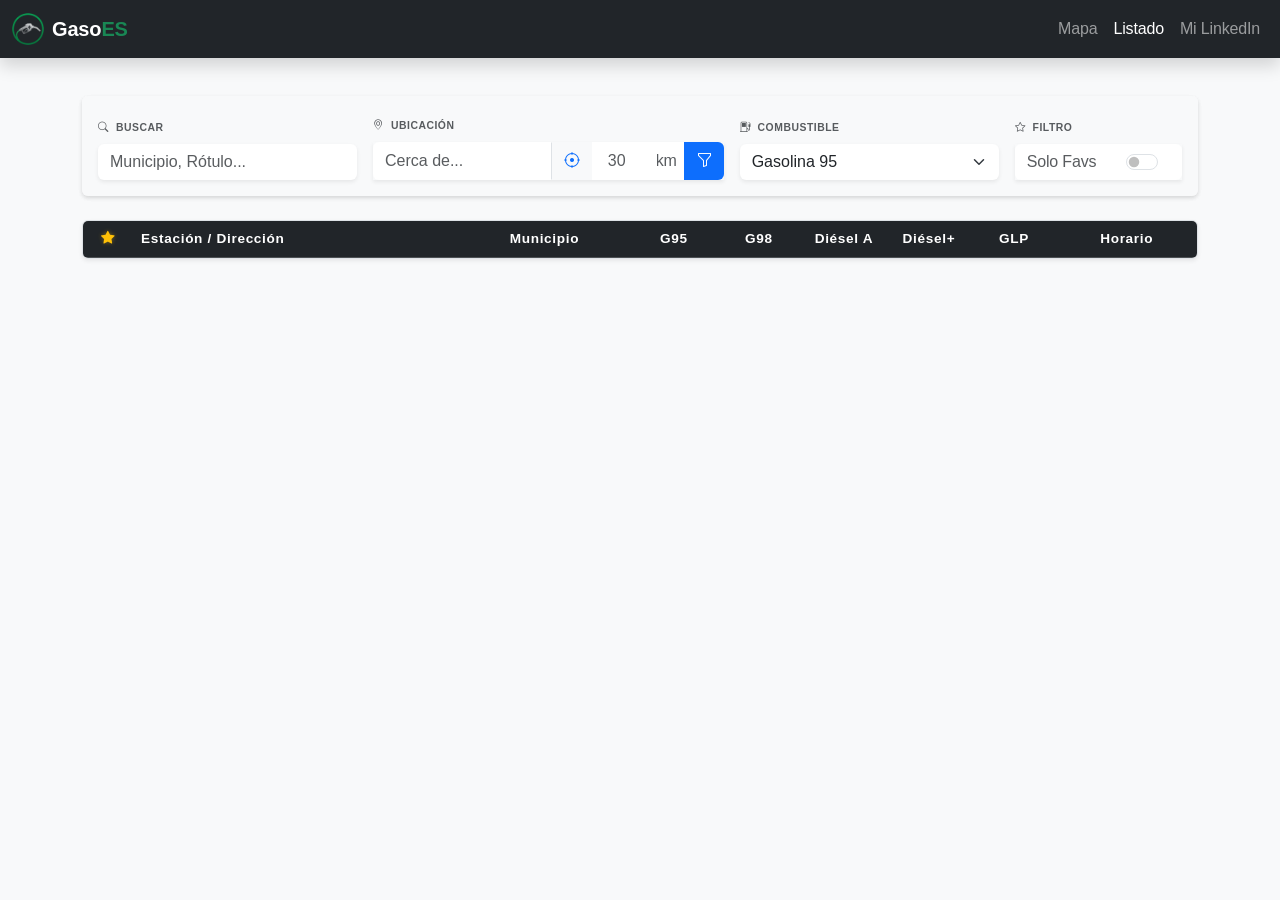
==== listado.html @ c8649dae "Add files via upload" ====
<!DOCTYPE html>
<html lang="es">

<head>
    <meta charset="UTF-8">
    <meta name="viewport" content="width=device-width, initial-scale=1.0">
    <title>Listado de Precios | GasoES</title>
    <link rel="shortcut icon" href="/img/favicon.png" type="image/png">

    <link href="https://cdn.jsdelivr.net/npm/bootstrap@5.3.0/dist/css/bootstrap.min.css" rel="stylesheet">
    <link rel="stylesheet" href="https://cdn.jsdelivr.net/npm/bootstrap-icons@1.11.1/font/bootstrap-icons.css">

    <link rel="stylesheet" href="/css/style.css">
    <link rel="stylesheet" href="/css/listado.css">
    <script src="js/ui-loader.js"></script>
</head>

<body class="bg-light">

    <div class="container"></div>

    <div class="container mt-5 pt-5">
        <div class="d-md-none mb-3">
    <button class="btn btn-primary w-100 shadow-sm d-flex justify-content-between align-items-center" 
            type="button" 
            data-bs-toggle="collapse" 
            data-bs-target="#filterCollapse">
        <span><i class="bi bi-sliders2 me-2"></i> Filtros y Búsqueda</span>
        <i class="bi bi-chevron-down"></i>
    </button>
</div>

<div class="collapse d-md-block" id="filterCollapse">
    <div class="card shadow-sm mb-4 border-0">
        <div class="card-body bg-light rounded shadow-sm">
            <div class="row g-3 align-items-end">
                <div class="col-md-3">
                    <label class="form-label small fw-bold text-muted text-uppercase" style="font-size: 0.65rem;">
                        <i class="bi bi-search me-1"></i> Buscar
                    </label>
                    <input type="text" id="searchInput" class="form-control border-0 shadow-sm" placeholder="Municipio, Rótulo...">
                </div>

                <div class="col-md-4">
                    <label class="form-label small fw-bold text-muted text-uppercase" style="font-size: 0.65rem;">
                        <i class="bi bi-geo-alt me-1"></i> Ubicación
                    </label>
                    <div class="input-group shadow-sm">
                        <input type="text" id="locationInput" class="form-control border-0" placeholder="Cerca de...">
                        <button class="btn btn-white border-start" type="button" id="btnGPS">
                            <i class="bi bi-crosshair text-primary"></i>
                        </button>
                        <input type="number" id="rangeInput" class="form-control border-0 text-center text-muted small px-1" value="30" style="max-width: 65px;">
                        <span class="input-group-text bg-white border-0 text-muted small ps-0 pe-2">km</span>
                        <button class="btn btn-primary border-0" type="button" id="btnLocation">
                            <i class="bi bi-funnel"></i>
                        </button>
                    </div>
                </div>

                <div class="col-md-3">
                    <label class="form-label small fw-bold text-muted text-uppercase" style="font-size: 0.65rem;">
                        <i class="bi bi-fuel-pump me-1"></i> Combustible
                    </label>
                    <select id="sortSelect" class="form-select border-0 shadow-sm">
                        <option value="todos">Mostrar Todos</option>
                        <option value="p95" selected>Gasolina 95</option>
                        <option value="p98">Gasolina 98</option>
                        <option value="pDiesel">Diésel A</option>
                        <option value="pDieselPre">Diésel+</option>
                    </select>
                </div>

                <div class="col-md-2">
                    <label class="form-label small fw-bold text-muted text-uppercase" style="font-size: 0.65rem;">
                        <i class="bi bi-star me-1"></i> Filtro
                    </label>
                    <div class="input-group shadow-sm">
                        <span class="input-group-text bg-white border-0 flex-grow-1 text-muted small justify-content-start">Solo Favs</span>
                        <div class="input-group-text bg-white border-0 px-3">
                            <div class="form-check form-switch m-0">
                                <input class="form-check-input" type="checkbox" id="favFilter" role="switch">
                            </div>
                        </div>
                    </div>
                </div>
            </div>
        </div>
    </div>
</div>

        <div class="table-responsive table-container shadow-sm bg-white rounded">
            <table class="table table-hover align-middle mb-0 text-center" style="font-size: 0.85rem;">
                <thead class="table-dark sticky-top">
                    <tr>
                        <th style="width: 50px;"><i class="bi bi-star-fill text-warning"></i></th>
                        <th class="text-start">Estación / Dirección</th>
                        <th>Municipio</th>
                        <th>G95</th>
                        <th>G98</th>
                        <th>Diésel A</th>
                        <th>Diésel+</th>
                        <th>GLP</th>
                        <th>Horario</th>
                    </tr>
                </thead>
                <tbody id="tableBody"></tbody>
            </table>
        </div>

        <div id="loader-listado" class="text-center my-5">
            <div class="spinner-border text-primary" role="status"></div>
            <p class="mt-2">Sincronizando estaciones...</p>
        </div>
    </div>

    <script src="js/dataManager.js"></script>
    <script src="https://cdn.jsdelivr.net/npm/bootstrap@5.3.0/dist/js/bootstrap.bundle.min.js"></script>
    <script src="/js/listado.js"></script>
</body>

</html>
---- css/style.css ----
body,
html {
    height: 100%;
    margin: 0;
    padding: 0;
    overflow: hidden;
}

body {
    font-family: 'Inter', sans-serif;
    letter-spacing: -0.01em;
}

.form-label, .card-title, thead th {
    font-family: 'Montserrat', sans-serif;
    letter-spacing: 0.05em;
}

.badge {
    font-weight: 700;
    font-family: 'Inter', sans-serif;
}

#map {
    height: 100vh;
    width: 100vw;
    z-index: 1; 
    box-sizing: border-box;
}

.leaflet-top {
    margin-top: 65px;
}

#loader {
    position: fixed;
    top: 0;
    left: 0;
    width: 100%;
    height: 100%;
    background: rgba(240, 242, 245, 0.95);
    display: flex;
    align-items: center;
    justify-content: center;
    z-index: 9999; /* Por encima de todo */
    transition: opacity 0.5s ease;
}

.info-leyenda {
    background: rgba(255, 255, 255, 0.9);
    padding: 12px;
    border-radius: 10px;
    border: 1px solid #999;
    min-width: 180px;
    font-size: 12px;
    line-height: 1.5;
}

.leaflet-control-geocoder {
    border-radius: 5px;
    box-shadow: 0 1px 5px rgba(0, 0, 0, 0.4);
}

.btn-ubicacion {
    position: absolute;
    bottom: 20px;
    right: 20px;
    z-index: 1000;
    background: white;
    border: 2px solid #007bff;
    border-radius: 50%;
    width: 50px;
    height: 50px;
    color: #007bff;
    display: flex;
    align-items: center;
    justify-content: center;
    cursor: pointer;
    box-shadow: 0 2px 10px rgba(0, 0, 0, 0.2);
}

.btn-ubicacion:hover {
    background: #f0f7ff;
}

.user-location-icon {
    background: #007bff;
    border: 3px solid white;
    border-radius: 50%;
    box-shadow: 0 0 10px rgba(0, 123, 255, 0.5);
}

.btn-info-flotante {
    position: fixed;
    bottom: 20px;
    left: 20px;
    width: 50px;
    height: 50px;
    background-color: #0d6efd;
    color: white;
    border-radius: 50%;
    display: flex;
    align-items: center;
    justify-content: center;
    box-shadow: 0 4px 12px rgba(0,0,0,0.15);
    cursor: pointer;
    /* Ajustamos el z-index para que el backdrop de Bootstrap lo cubra */
    z-index: 1040; 
    transition: all 0.3s ease;
    opacity: 1;
    visibility: visible;
}

/* Clase para ocultar el botón cuando el panel está abierto */
.btn-info-flotante.hidden {
    opacity: 0;
    visibility: hidden;
    transform: scale(0.8);
}

.btn-info-flotante:hover {
    transform: scale(1.1);
    background-color: #0b5ed7;
    box-shadow: 0 6px 16px rgba(0,0,0,0.25);
}

/* Ajuste para que el panel lateral salga desde la izquierda si el botón está a la izquierda */
.offcanvas-start {
    width: 300px;
}
---- css/listado.css ----
.table-container {
    max-height: 100vh;
    overflow-y: auto;
    border: 1px solid #dee2e6;
}

.sticky-top {
    top: -1px;
    z-index: 10;
}

#tableBody tr:hover {
    background-color: #f8f9fa;
    cursor: default;
}

.price-badge {
    font-weight: bold;
    padding: 4px 8px;
    border-radius: 4px;
    display: inline-block;
    min-width: 60px;
    text-align: center;
}

.badge {
    font-family: monospace;
    font-size: 0.85rem;
}

td .badge {
    display: block;
}

.form-check-input:checked {
    background-color: #ffc107;
    border-color: #ffc107;
}

.fav-icon {
    font-size: 1.2rem;
    cursor: pointer;
    transition: transform 0.1s ease-in-out;
}

.fav-icon:hover {
    transform: scale(1.2);
}

td span.badge {
    display: inline-block;
    padding: 5px;
    font-family: 'Courier New', Courier, monospace;
}

th:nth-child(4), th:nth-child(5), th:nth-child(6), th:nth-child(7), th:nth-child(8) {
    width: 85px;
}

.bi-star-fill.text-warning {
    filter: drop-shadow(0 0 2px rgba(255, 193, 7, 0.4));
}
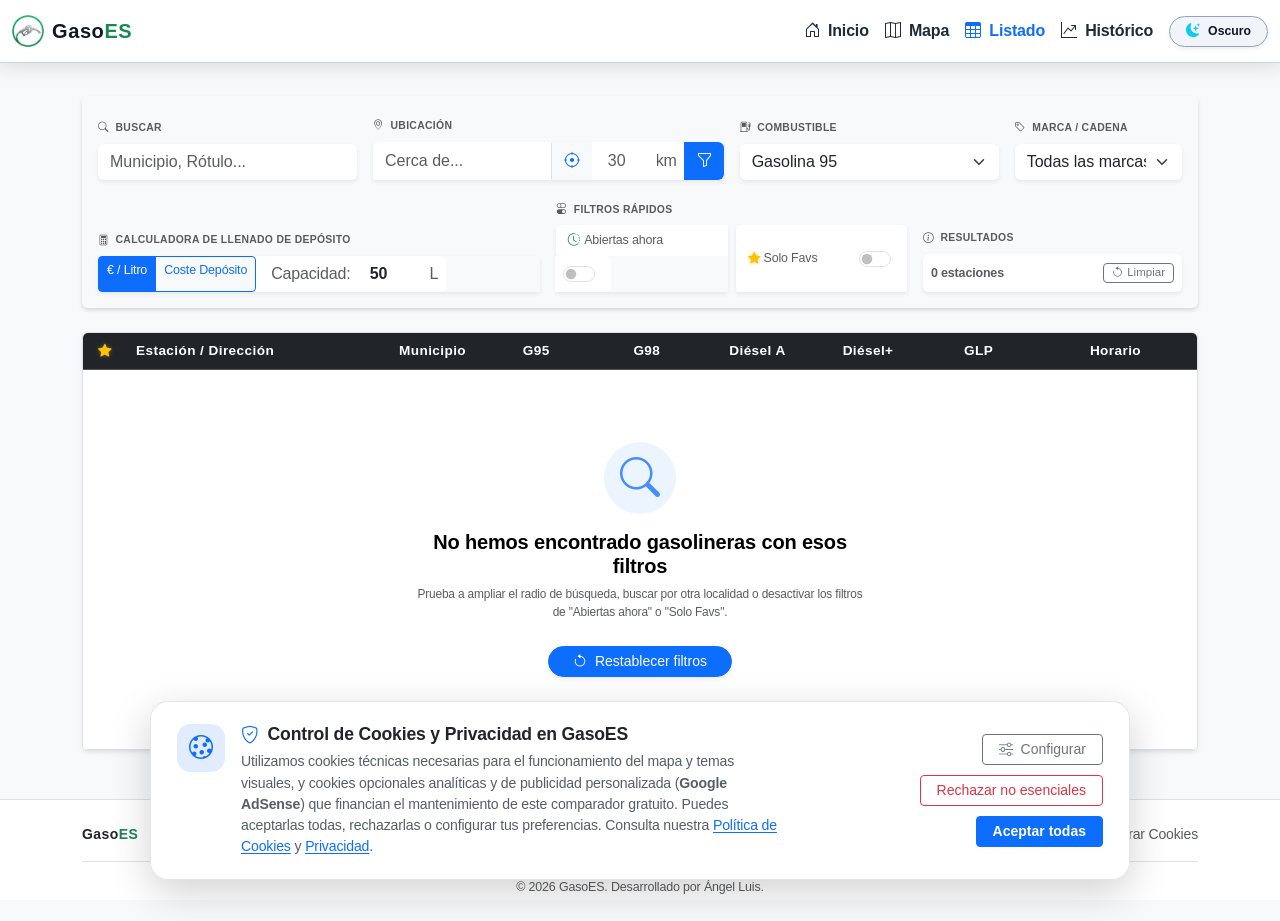
==== commit bd29ccca: "Actualizacion completa de GasoES: rediseño visual, PWA, mapa interactivo, historico y legal" ====
--- a/listado.html
+++ b/listado.html
@@ -5,14 +5,22 @@
     <meta charset="UTF-8">
     <meta name="viewport" content="width=device-width, initial-scale=1.0">
     <title>Listado de Precios | GasoES</title>
-    <link rel="shortcut icon" href="/img/favicon.png" type="image/png">
+    <link rel="shortcut icon" href="img/favicon.png" type="image/png">
+    <link rel="manifest" href="manifest.json">
+    <meta name="theme-color" content="#0d6efd">
+    <meta name="mobile-web-app-capable" content="yes">
+    <meta name="apple-mobile-web-app-capable" content="yes">
+    <meta name="apple-mobile-web-app-status-bar-style" content="black-translucent">
+    <meta name="apple-mobile-web-app-title" content="GasoES">
+    <link rel="apple-touch-icon" href="img/favicon.png">
 
     <link href="https://cdn.jsdelivr.net/npm/bootstrap@5.3.0/dist/css/bootstrap.min.css" rel="stylesheet">
     <link rel="stylesheet" href="https://cdn.jsdelivr.net/npm/bootstrap-icons@1.11.1/font/bootstrap-icons.css">
 
-    <link rel="stylesheet" href="/css/style.css">
-    <link rel="stylesheet" href="/css/listado.css">
-    <script src="js/ui-loader.js"></script>
+    <link rel="stylesheet" href="css/style.css?v=8">
+    <link rel="stylesheet" href="css/listado.css?v=8">
+    <link rel="stylesheet" href="css/cookieConsent.css?v=8">
+    <script src="js/ui-loader.js?v=8"></script>
 </head>
 
 <body class="bg-light">
@@ -21,87 +29,167 @@
 
     <div class="container mt-5 pt-5">
         <div class="d-md-none mb-3">
-    <button class="btn btn-primary w-100 shadow-sm d-flex justify-content-between align-items-center" 
-            type="button" 
-            data-bs-toggle="collapse" 
-            data-bs-target="#filterCollapse">
-        <span><i class="bi bi-sliders2 me-2"></i> Filtros y Búsqueda</span>
-        <i class="bi bi-chevron-down"></i>
-    </button>
-</div>
-
-<div class="collapse d-md-block" id="filterCollapse">
-    <div class="card shadow-sm mb-4 border-0">
-        <div class="card-body bg-light rounded shadow-sm">
-            <div class="row g-3 align-items-end">
-                <div class="col-md-3">
-                    <label class="form-label small fw-bold text-muted text-uppercase" style="font-size: 0.65rem;">
-                        <i class="bi bi-search me-1"></i> Buscar
-                    </label>
-                    <input type="text" id="searchInput" class="form-control border-0 shadow-sm" placeholder="Municipio, Rótulo...">
-                </div>
-
-                <div class="col-md-4">
-                    <label class="form-label small fw-bold text-muted text-uppercase" style="font-size: 0.65rem;">
-                        <i class="bi bi-geo-alt me-1"></i> Ubicación
-                    </label>
-                    <div class="input-group shadow-sm">
-                        <input type="text" id="locationInput" class="form-control border-0" placeholder="Cerca de...">
-                        <button class="btn btn-white border-start" type="button" id="btnGPS">
-                            <i class="bi bi-crosshair text-primary"></i>
-                        </button>
-                        <input type="number" id="rangeInput" class="form-control border-0 text-center text-muted small px-1" value="30" style="max-width: 65px;">
-                        <span class="input-group-text bg-white border-0 text-muted small ps-0 pe-2">km</span>
-                        <button class="btn btn-primary border-0" type="button" id="btnLocation">
-                            <i class="bi bi-funnel"></i>
-                        </button>
+            <button class="btn btn-primary w-100 shadow-sm d-flex justify-content-between align-items-center" 
+                    type="button" 
+                    data-bs-toggle="collapse" 
+                    data-bs-target="#filterCollapse">
+                <span><i class="bi bi-sliders2 me-2"></i> Filtros y Calculadora</span>
+                <i class="bi bi-chevron-down"></i>
+            </button>
+        </div>
+
+        <div class="collapse d-md-block" id="filterCollapse">
+            <div class="card shadow-sm mb-4 border-0">
+                <div class="card-body bg-light rounded shadow-sm p-3">
+                    <!-- Fila 1: Búsqueda, Ubicación, Combustible y Marcas -->
+                    <div class="row g-3 align-items-end mb-3">
+                        <div class="col-lg-3 col-md-6">
+                            <label class="form-label small fw-bold text-muted text-uppercase" style="font-size: 0.65rem;">
+                                <i class="bi bi-search me-1"></i> Buscar
+                            </label>
+                            <input type="text" id="searchInput" class="form-control border-0 shadow-sm" placeholder="Municipio, Rótulo...">
+                        </div>
+
+                        <div class="col-lg-4 col-md-6">
+                            <label class="form-label small fw-bold text-muted text-uppercase" style="font-size: 0.65rem;">
+                                <i class="bi bi-geo-alt me-1"></i> Ubicación
+                            </label>
+                            <div class="input-group shadow-sm">
+                                <input type="text" id="locationInput" class="form-control border-0" placeholder="Cerca de...">
+                                <button class="btn btn-white border-start" type="button" id="btnGPS" title="Usar mi GPS actual">
+                                    <i class="bi bi-crosshair text-primary"></i>
+                                </button>
+                                <input type="number" id="rangeInput" class="form-control border-0 text-center text-muted small px-1" value="30" style="max-width: 65px;" title="Radio de búsqueda en km">
+                                <span class="input-group-text bg-white border-0 text-muted small ps-0 pe-2">km</span>
+                                <button class="btn btn-primary border-0" type="button" id="btnLocation" title="Buscar por dirección">
+                                    <i class="bi bi-funnel"></i>
+                                </button>
+                            </div>
+                        </div>
+
+                        <div class="col-lg-3 col-md-6">
+                            <label class="form-label small fw-bold text-muted text-uppercase" style="font-size: 0.65rem;">
+                                <i class="bi bi-fuel-pump me-1"></i> Combustible
+                            </label>
+                            <select id="sortSelect" class="form-select border-0 shadow-sm">
+                                <option value="todos">Mostrar Todos</option>
+                                <option value="p95" selected>Gasolina 95</option>
+                                <option value="p98">Gasolina 98</option>
+                                <option value="pDiesel">Diésel A</option>
+                                <option value="pDieselPre">Diésel+</option>
+                                <option value="pGLP">GLP</option>
+                            </select>
+                        </div>
+
+                        <div class="col-lg-2 col-md-6">
+                            <label class="form-label small fw-bold text-muted text-uppercase" style="font-size: 0.65rem;">
+                                <i class="bi bi-tag me-1"></i> Marca / Cadena
+                            </label>
+                            <select id="brandSelect" class="form-select border-0 shadow-sm">
+                                <option value="todas">Todas las marcas</option>
+                                <optgroup label="Categorías">
+                                    <option value="tradicionales">Principales / Tradicionales</option>
+                                    <option value="lowcost">Low Cost</option>
+                                </optgroup>
+                                <optgroup label="Marcas individuales">
+                                    <option value="REPSOL">Repsol</option>
+                                    <option value="CEPSA">Cepsa / Moeve</option>
+                                    <option value="BP">BP</option>
+                                    <option value="SHELL">Shell</option>
+                                    <option value="GALP">Galp</option>
+                                    <option value="PLENOIL">Plenoil</option>
+                                    <option value="BALLENOIL">Ballenoil</option>
+                                    <option value="PETROPRIX">Petroprix</option>
+                                    <option value="CARREFOUR">Carrefour</option>
+                                    <option value="ALCAMPO">Alcampo</option>
+                                    <option value="BONAREA">BonÀrea</option>
+                                </optgroup>
+                            </select>
+                        </div>
                     </div>
-                </div>
-
-                <div class="col-md-3">
-                    <label class="form-label small fw-bold text-muted text-uppercase" style="font-size: 0.65rem;">
-                        <i class="bi bi-fuel-pump me-1"></i> Combustible
-                    </label>
-                    <select id="sortSelect" class="form-select border-0 shadow-sm">
-                        <option value="todos">Mostrar Todos</option>
-                        <option value="p95" selected>Gasolina 95</option>
-                        <option value="p98">Gasolina 98</option>
-                        <option value="pDiesel">Diésel A</option>
-                        <option value="pDieselPre">Diésel+</option>
-                    </select>
-                </div>
-
-                <div class="col-md-2">
-                    <label class="form-label small fw-bold text-muted text-uppercase" style="font-size: 0.65rem;">
-                        <i class="bi bi-star me-1"></i> Filtro
-                    </label>
-                    <div class="input-group shadow-sm">
-                        <span class="input-group-text bg-white border-0 flex-grow-1 text-muted small justify-content-start">Solo Favs</span>
-                        <div class="input-group-text bg-white border-0 px-3">
-                            <div class="form-check form-switch m-0">
-                                <input class="form-check-input" type="checkbox" id="favFilter" role="switch">
+
+                    <!-- Fila 2: Calculadora de depósito, Abiertas Ahora, Favoritos y Contador -->
+                    <div class="row g-3 align-items-end">
+                        <div class="col-lg-5 col-md-6">
+                            <label class="form-label small fw-bold text-muted text-uppercase" style="font-size: 0.65rem;">
+                                <i class="bi bi-calculator me-1"></i> Calculadora de Llenado de Depósito
+                            </label>
+                            <div class="input-group shadow-sm">
+                                <div class="btn-group" role="group">
+                                    <input type="radio" class="btn-check" name="displayMode" id="modeLiter" value="liter" checked>
+                                    <label class="btn btn-outline-primary btn-sm px-2" for="modeLiter" style="font-size: 0.78rem;">€ / Litro</label>
+
+                                    <input type="radio" class="btn-check" name="displayMode" id="modeTank" value="tank">
+                                    <label class="btn btn-outline-primary btn-sm px-2" for="modeTank" style="font-size: 0.78rem;">Coste Depósito</label>
+                                </div>
+                                <span class="input-group-text bg-white border-0 text-muted small ps-3 pe-1">Capacidad:</span>
+                                <input type="number" id="tankCapacity" class="form-control border-0 text-center fw-bold" value="50" min="10" max="150" step="5" style="max-width: 65px;" title="Litros del depósito">
+                                <span class="input-group-text bg-white border-0 text-muted small pe-2">L</span>
+                            </div>
+                        </div>
+
+                        <div class="col-lg-4 col-md-6">
+                            <label class="form-label small fw-bold text-muted text-uppercase" style="font-size: 0.65rem;">
+                                <i class="bi bi-toggles me-1"></i> Filtros Rápidos
+                            </label>
+                            <div class="d-flex gap-2">
+                                <!-- Switch Abiertas Ahora -->
+                                <div class="input-group shadow-sm flex-grow-1">
+                                    <span class="input-group-text bg-white border-0 flex-grow-1 text-muted small justify-content-start text-nowrap" style="font-size: 0.78rem;">
+                                        <i class="bi bi-clock-history me-1 text-success"></i> Abiertas ahora
+                                    </span>
+                                    <div class="input-group-text bg-white border-0 px-2">
+                                        <div class="form-check form-switch m-0">
+                                            <input class="form-check-input" type="checkbox" id="openNowFilter" role="switch">
+                                        </div>
+                                    </div>
+                                </div>
+
+                                <!-- Switch Favoritos -->
+                                <div class="input-group shadow-sm flex-grow-1">
+                                    <span class="input-group-text bg-white border-0 flex-grow-1 text-muted small justify-content-start text-nowrap" style="font-size: 0.78rem;">
+                                        <i class="bi bi-star-fill me-1 text-warning"></i> Solo Favs
+                                    </span>
+                                    <div class="input-group-text bg-white border-0 px-2">
+                                        <div class="form-check form-switch m-0">
+                                            <input class="form-check-input" type="checkbox" id="favFilter" role="switch">
+                                        </div>
+                                    </div>
+                                </div>
+                            </div>
+                        </div>
+
+                        <div class="col-lg-3 col-md-12">
+                            <label class="form-label small fw-bold text-muted text-uppercase" style="font-size: 0.65rem;">
+                                <i class="bi bi-info-circle me-1"></i> Resultados
+                            </label>
+                            <div class="d-flex align-items-center justify-content-between p-2 bg-white rounded shadow-sm" style="height: 38px;">
+                                <span class="small text-muted fw-bold" id="totalResultados" style="font-size: 0.78rem;">
+                                    <span class="spinner-border spinner-border-sm text-primary me-1"></span> Buscando...
+                                </span>
+                                <button class="btn btn-sm btn-outline-secondary py-0 px-2 text-nowrap" type="button" id="btnResetFilters" title="Restablecer todos los filtros" style="font-size: 0.72rem;">
+                                    <i class="bi bi-arrow-counterclockwise"></i> Limpiar
+                                </button>
                             </div>
                         </div>
                     </div>
                 </div>
             </div>
         </div>
-    </div>
-</div>
 
         <div class="table-responsive table-container shadow-sm bg-white rounded">
             <table class="table table-hover align-middle mb-0 text-center" style="font-size: 0.85rem;">
                 <thead class="table-dark sticky-top">
                     <tr>
-                        <th style="width: 50px;"><i class="bi bi-star-fill text-warning"></i></th>
-                        <th class="text-start">Estación / Dirección</th>
+                        <th style="width: 45px;"><i class="bi bi-star-fill text-warning"></i></th>
+                        <th class="text-start" style="min-width: 220px;">Estación / Dirección</th>
                         <th>Municipio</th>
-                        <th>G95</th>
-                        <th>G98</th>
-                        <th>Diésel A</th>
-                        <th>Diésel+</th>
-                        <th>GLP</th>
-                        <th>Horario</th>
+                        <th id="thG95">G95</th>
+                        <th id="thG98">G98</th>
+                        <th id="thDiesel">Diésel A</th>
+                        <th id="thDieselPre">Diésel+</th>
+                        <th id="thGLP">GLP</th>
+                        <th style="min-width: 140px;">Horario</th>
                     </tr>
                 </thead>
                 <tbody id="tableBody"></tbody>
@@ -110,13 +198,38 @@
 
         <div id="loader-listado" class="text-center my-5">
             <div class="spinner-border text-primary" role="status"></div>
-            <p class="mt-2">Sincronizando estaciones...</p>
+            <p class="mt-2 text-muted">Sincronizando estaciones...</p>
         </div>
     </div>
 
-    <script src="js/dataManager.js"></script>
+    <!-- Pie de Página Legal y Accesos -->
+    <footer class="bg-body border-top py-4 mt-5 text-muted small">
+        <div class="container">
+            <div class="row g-3 align-items-center">
+                <div class="col-md-6 text-center text-md-start">
+                    <span class="fw-bold brand-text text-body">Gaso<span class="text-success">ES</span></span>
+                    <span class="mx-2">·</span>
+                    <span>Comparador de gasolineras con datos públicos MITECO</span>
+                </div>
+                <div class="col-md-6">
+                    <div class="d-flex flex-wrap justify-content-center justify-content-md-end gap-3">
+                        <a href="aviso-legal.html" class="text-decoration-none text-muted">Aviso Legal</a>
+                        <a href="politica-privacidad.html" class="text-decoration-none text-muted">Privacidad</a>
+                        <a href="politica-cookies.html" class="text-decoration-none text-muted">Cookies</a>
+                        <a href="#" onclick="if(window.abrirConfiguracionCookies){window.abrirConfiguracionCookies();} return false;" class="text-decoration-none text-muted">Configurar Cookies</a>
+                    </div>
+                </div>
+            </div>
+            <div class="text-center mt-3 pt-3 border-top text-muted" style="font-size: 0.78rem;">
+                &copy; 2026 GasoES. Desarrollado por Ángel Luis.
+            </div>
+        </div>
+    </footer>
+
     <script src="https://cdn.jsdelivr.net/npm/bootstrap@5.3.0/dist/js/bootstrap.bundle.min.js"></script>
-    <script src="/js/listado.js"></script>
+    <script src="js/cookieConsent.js?v=9"></script>
+    <script type="module" src="js/dataManager.js"></script>
+    <script type="module" src="js/listado.js?v=5"></script>
 </body>
 
-</html>+</html>
--- a/css/style.css
+++ b/css/style.css
@@ -1,19 +1,25 @@
+/* ==========================================================================
+   style.css - Estilos globales, Modo Oscuro, Popups modernos y Bottom Sheet
+   ========================================================================== */
+
+/* --- 1. Base y Transiciones Globales --- */
 body,
 html {
     height: 100%;
     margin: 0;
     padding: 0;
     overflow: hidden;
+    transition: background-color 0.25s ease, color 0.25s ease;
 }
 
 body {
-    font-family: 'Inter', sans-serif;
+    font-family: 'Inter', -apple-system, BlinkMacSystemFont, "Segoe UI", Roboto, sans-serif;
     letter-spacing: -0.01em;
 }
 
-.form-label, .card-title, thead th {
-    font-family: 'Montserrat', sans-serif;
-    letter-spacing: 0.05em;
+.form-label, .card-title, thead th, .brand-text {
+    font-family: 'Montserrat', 'Inter', sans-serif;
+    letter-spacing: 0.03em;
 }
 
 .badge {
@@ -21,6 +27,106 @@
     font-family: 'Inter', sans-serif;
 }
 
+/* Transiciones de tema en tarjetas y controles */
+.card, .form-control, .form-select, .offcanvas, .table-container, .mobile-bottom-sheet {
+    transition: background-color 0.25s ease, border-color 0.25s ease, color 0.25s ease, box-shadow 0.25s ease;
+}
+
+/* ==========================================================================
+   Estilos de Navbar Global (Modo Claro & Modo Oscuro de Alto Contraste)
+   ========================================================================== */
+.navbar.fixed-top,
+#mainNavbar {
+    top: 0;
+    left: 0;
+    right: 0;
+    z-index: 1030 !important;
+    transition: background-color 0.25s ease, border-color 0.25s ease, color 0.25s ease;
+    padding-top: 10px;
+    padding-bottom: 10px;
+}
+
+[data-bs-theme="light"] .navbar.fixed-top,
+[data-bs-theme="light"] #mainNavbar {
+    background-color: #ffffff !important;
+    border-bottom: 1px solid #cbd5e1 !important;
+    box-shadow: 0 4px 18px rgba(0, 0, 0, 0.12) !important;
+}
+
+[data-bs-theme="light"] #mainNavbar .brand-text {
+    color: #0f172a !important;
+}
+
+[data-bs-theme="light"] #mainNavbar .nav-link {
+    color: #1e293b !important;
+    font-weight: 600 !important;
+}
+
+[data-bs-theme="light"] #mainNavbar .nav-link:hover {
+    color: #0d6efd !important;
+}
+
+[data-bs-theme="light"] #mainNavbar .nav-link.active {
+    color: #0d6efd !important;
+    font-weight: 700 !important;
+}
+
+[data-bs-theme="light"] #btnThemeToggle {
+    border: 1px solid #94a3b8 !important;
+    color: #0f172a !important;
+    background-color: #f1f5f9 !important;
+}
+
+[data-bs-theme="light"] #btnThemeToggle:hover {
+    background-color: #e2e8f0 !important;
+    color: #0f172a !important;
+}
+
+[data-bs-theme="dark"] .navbar.fixed-top,
+[data-bs-theme="dark"] #mainNavbar {
+    background-color: #0f1115 !important;
+    border-bottom: 1px solid rgba(255, 255, 255, 0.08) !important;
+    box-shadow: 0 4px 20px rgba(0, 0, 0, 0.5) !important;
+}
+
+[data-bs-theme="dark"] #mainNavbar .brand-text {
+    color: #ffffff !important;
+}
+
+[data-bs-theme="dark"] #mainNavbar .nav-link {
+    color: #cbd5e1 !important;
+    font-weight: 500 !important;
+}
+
+[data-bs-theme="dark"] #mainNavbar .nav-link:hover {
+    color: #38bdf8 !important;
+}
+
+[data-bs-theme="dark"] #mainNavbar .nav-link.active {
+    color: #38bdf8 !important;
+    font-weight: 700 !important;
+}
+
+[data-bs-theme="dark"] #btnThemeToggle {
+    border: 1px solid rgba(255, 255, 255, 0.2) !important;
+    color: #f8fafc !important;
+    background-color: rgba(255, 255, 255, 0.06) !important;
+}
+
+[data-bs-theme="dark"] #btnThemeToggle:hover {
+    background-color: rgba(255, 255, 255, 0.12) !important;
+    color: #ffffff !important;
+}
+
+/* El botón flotante de cookies se sitúa por encima del botón de estadísticas sólo en la vista de mapa */
+body:has(#map) .gaso-cookie-floating-btn,
+body:has(.btn-info-flotante) .gaso-cookie-floating-btn {
+    bottom: 82px !important;
+    left: 20px !important;
+    z-index: 1045 !important;
+}
+
+/* --- 2. Mapa Principal y Capas Leaflet --- */
 #map {
     height: 100vh;
     width: 100vw;
@@ -28,10 +134,42 @@
     box-sizing: border-box;
 }
 
+[data-bs-theme="dark"] #map,
+[data-bs-theme="dark"] .leaflet-container {
+    background-color: #1a1d21 !important;
+}
+
+/* Modo oscuro elegante para las teselas de OpenStreetMap sin API Key ni marcas de agua */
+[data-bs-theme="dark"] .leaflet-tile-pane {
+    filter: brightness(0.6) invert(1) contrast(3) hue-rotate(200deg) saturate(0.3) brightness(0.7);
+}
+
+/* Controles de zoom y atribuciones en modo oscuro */
+[data-bs-theme="dark"] .leaflet-control-zoom a {
+    background-color: #212529 !important;
+    color: #f8f9fa !important;
+    border-color: #373b3e !important;
+}
+
+[data-bs-theme="dark"] .leaflet-control-zoom a:hover {
+    background-color: #2b3035 !important;
+    color: #0d6efd !important;
+}
+
+[data-bs-theme="dark"] .leaflet-control-attribution {
+    background-color: rgba(33, 37, 41, 0.85) !important;
+    color: #adb5bd !important;
+}
+
+[data-bs-theme="dark"] .leaflet-control-attribution a {
+    color: #6ea8fe !important;
+}
+
 .leaflet-top {
     margin-top: 65px;
 }
 
+/* Loader de Carga */
 #loader {
     position: fixed;
     top: 0;
@@ -42,76 +180,92 @@
     display: flex;
     align-items: center;
     justify-content: center;
-    z-index: 9999; /* Por encima de todo */
-    transition: opacity 0.5s ease;
-}
-
-.info-leyenda {
-    background: rgba(255, 255, 255, 0.9);
-    padding: 12px;
-    border-radius: 10px;
-    border: 1px solid #999;
-    min-width: 180px;
-    font-size: 12px;
-    line-height: 1.5;
-}
-
+    z-index: 9999;
+    transition: opacity 0.4s ease;
+}
+
+[data-bs-theme="dark"] #loader {
+    background: rgba(15, 17, 21, 0.96);
+}
+
+/* --- 3. Controles Flotantes del Mapa --- */
 .leaflet-control-geocoder {
-    border-radius: 5px;
-    box-shadow: 0 1px 5px rgba(0, 0, 0, 0.4);
+    border-radius: 8px;
+    box-shadow: 0 4px 14px rgba(0, 0, 0, 0.15);
+    border: none;
+}
+
+[data-bs-theme="dark"] .leaflet-control-geocoder {
+    background: #212529;
+    color: #f8f9fa;
+}
+
+[data-bs-theme="dark"] .leaflet-control-geocoder input {
+    background: #2b3035;
+    color: #f8f9fa;
 }
 
 .btn-ubicacion {
     position: absolute;
-    bottom: 20px;
+    bottom: 24px;
     right: 20px;
     z-index: 1000;
-    background: white;
-    border: 2px solid #007bff;
+    background: #ffffff;
+    border: 2px solid #0d6efd;
     border-radius: 50%;
-    width: 50px;
-    height: 50px;
-    color: #007bff;
+    width: 48px;
+    height: 48px;
+    color: #0d6efd;
     display: flex;
     align-items: center;
     justify-content: center;
     cursor: pointer;
-    box-shadow: 0 2px 10px rgba(0, 0, 0, 0.2);
+    box-shadow: 0 4px 14px rgba(0, 0, 0, 0.15);
+    transition: transform 0.2s ease, background-color 0.2s ease;
 }
 
 .btn-ubicacion:hover {
     background: #f0f7ff;
+    transform: scale(1.08);
+}
+
+[data-bs-theme="dark"] .btn-ubicacion {
+    background: #212529;
+    border-color: #3d8bfd;
+    color: #6ea8fe;
+}
+
+[data-bs-theme="dark"] .btn-ubicacion:hover {
+    background: #2b3035;
 }
 
 .user-location-icon {
-    background: #007bff;
+    background: #0d6efd;
     border: 3px solid white;
     border-radius: 50%;
-    box-shadow: 0 0 10px rgba(0, 123, 255, 0.5);
+    box-shadow: 0 0 12px rgba(13, 110, 253, 0.6);
 }
 
 .btn-info-flotante {
     position: fixed;
-    bottom: 20px;
+    bottom: 24px;
     left: 20px;
-    width: 50px;
-    height: 50px;
+    width: 48px;
+    height: 48px;
     background-color: #0d6efd;
-    color: white;
+    color: #ffffff;
     border-radius: 50%;
     display: flex;
     align-items: center;
     justify-content: center;
-    box-shadow: 0 4px 12px rgba(0,0,0,0.15);
+    box-shadow: 0 4px 14px rgba(13, 110, 253, 0.35);
     cursor: pointer;
-    /* Ajustamos el z-index para que el backdrop de Bootstrap lo cubra */
-    z-index: 1040; 
-    transition: all 0.3s ease;
+    z-index: 1000; 
+    transition: all 0.25s ease;
     opacity: 1;
     visibility: visible;
 }
 
-/* Clase para ocultar el botón cuando el panel está abierto */
 .btn-info-flotante.hidden {
     opacity: 0;
     visibility: hidden;
@@ -119,12 +273,878 @@
 }
 
 .btn-info-flotante:hover {
-    transform: scale(1.1);
+    transform: scale(1.08);
     background-color: #0b5ed7;
-    box-shadow: 0 6px 16px rgba(0,0,0,0.25);
-}
-
-/* Ajuste para que el panel lateral salga desde la izquierda si el botón está a la izquierda */
+    box-shadow: 0 6px 18px rgba(13, 110, 253, 0.45);
+}
+
+/* Selector flotante de combustible en el mapa */
+.map-fuel-control {
+    position: absolute;
+    top: 75px;
+    left: 20px;
+    z-index: 1000;
+    background: #ffffff;
+    border-radius: 12px;
+    padding: 6px 14px;
+    border: 1px solid rgba(0, 0, 0, 0.08);
+    box-shadow: 0 4px 16px rgba(0, 0, 0, 0.1);
+    transition: all 0.2s ease;
+}
+
+.map-fuel-control:hover {
+    box-shadow: 0 6px 20px rgba(0, 0, 0, 0.15);
+}
+
+[data-bs-theme="dark"] .map-fuel-control {
+    background: #212529;
+    border-color: rgba(255, 255, 255, 0.12);
+    box-shadow: 0 4px 16px rgba(0, 0, 0, 0.4);
+}
+
+[data-bs-theme="dark"] .map-fuel-control select {
+    background-color: #2b3035 !important;
+    color: #f8f9fa !important;
+}
+
 .offcanvas-start {
-    width: 300px;
-}+    width: 340px;
+}
+
+/* --- 4. Rediseño Moderno de Popups Leaflet --- */
+.leaflet-popup-content-wrapper {
+    padding: 0;
+    border-radius: 16px;
+    overflow: hidden;
+    box-shadow: 0 10px 30px rgba(0, 0, 0, 0.2);
+    border: 1px solid rgba(0, 0, 0, 0.06);
+    background: #ffffff;
+    color: #212529;
+}
+
+[data-bs-theme="dark"] .leaflet-popup-content-wrapper,
+[data-bs-theme="dark"] .leaflet-popup-tip {
+    background: #1e2227;
+    color: #f1f3f5;
+    border-color: rgba(255, 255, 255, 0.1);
+    box-shadow: 0 12px 36px rgba(0, 0, 0, 0.6);
+}
+
+.leaflet-popup-content {
+    margin: 0;
+    line-height: 1.4;
+}
+
+.leaflet-container a.leaflet-popup-close-button {
+    top: 10px;
+    right: 12px;
+    width: 24px;
+    height: 24px;
+    color: #6c757d;
+    padding: 0;
+    font-size: 18px;
+    display: flex;
+    align-items: center;
+    justify-content: center;
+    border-radius: 50%;
+    transition: background-color 0.2s;
+}
+
+.leaflet-container a.leaflet-popup-close-button:hover {
+    color: #212529;
+    background: rgba(0, 0, 0, 0.06);
+}
+
+[data-bs-theme="dark"] .leaflet-container a.leaflet-popup-close-button:hover {
+    color: #ffffff;
+    background: rgba(255, 255, 255, 0.1);
+}
+
+/* Tarjeta interna del popup */
+.popup-card {
+    min-width: 250px;
+    max-width: 300px;
+    padding: 14px 16px 16px 16px;
+}
+
+.popup-header {
+    display: flex;
+    align-items: flex-start;
+    justify-content: space-between;
+    gap: 8px;
+    margin-bottom: 8px;
+    padding-right: 18px; /* Espacio para el aspa de cierre */
+}
+
+.popup-brand-title {
+    font-size: 1.05rem;
+    font-weight: 800;
+    line-height: 1.2;
+    margin: 0;
+    letter-spacing: -0.01em;
+}
+
+.popup-brand-badge {
+    font-size: 0.65rem;
+    font-weight: 700;
+    padding: 2px 7px;
+    border-radius: 6px;
+    text-transform: uppercase;
+    letter-spacing: 0.04em;
+    display: inline-block;
+    margin-top: 3px;
+}
+
+.popup-fav-btn {
+    background: none;
+    border: none;
+    padding: 4px;
+    font-size: 1.25rem;
+    line-height: 1;
+    cursor: pointer;
+    transition: transform 0.2s cubic-bezier(0.175, 0.885, 0.32, 1.275);
+}
+
+.popup-fav-btn:hover {
+    transform: scale(1.2);
+}
+
+/* Indicadores de horario modernos */
+.popup-schedule-row {
+    display: flex;
+    align-items: center;
+    flex-wrap: wrap;
+    gap: 6px;
+    margin-bottom: 12px;
+}
+
+.status-indicator {
+    display: inline-flex;
+    align-items: center;
+    gap: 6px;
+    font-size: 0.72rem;
+    font-weight: 700;
+    padding: 2px 8px;
+    border-radius: 20px;
+}
+
+.status-indicator.open {
+    background: rgba(25, 135, 84, 0.12);
+    color: #198754;
+}
+
+.status-indicator.closed {
+    background: rgba(108, 117, 125, 0.12);
+    color: #6c757d;
+}
+
+/* Punto verde pulsante para "Abierto ahora" */
+.pulse-dot {
+    width: 8px;
+    height: 8px;
+    background-color: #198754;
+    border-radius: 50%;
+    display: inline-block;
+    position: relative;
+}
+
+.pulse-dot::after {
+    content: '';
+    position: absolute;
+    width: 100%;
+    height: 100%;
+    top: 0;
+    left: 0;
+    background-color: #198754;
+    border-radius: 50%;
+    animation: pulse-ring 1.6s cubic-bezier(0.215, 0.61, 0.355, 1) infinite;
+}
+
+@keyframes pulse-ring {
+    0% { transform: scale(0.95); opacity: 0.9; }
+    60% { transform: scale(2.4); opacity: 0; }
+    100% { transform: scale(2.4); opacity: 0; }
+}
+
+.status-dot-closed {
+    width: 8px;
+    height: 8px;
+    background-color: #6c757d;
+    border-radius: 50%;
+    display: inline-block;
+}
+
+/* Tabla de precios en Popup */
+.popup-price-table {
+    width: 100%;
+    border-collapse: separate;
+    border-spacing: 0 4px;
+    margin-bottom: 12px;
+}
+
+.popup-price-table tr {
+    transition: background-color 0.15s;
+}
+
+.popup-price-table td {
+    padding: 4px 6px;
+    font-size: 0.78rem;
+    vertical-align: middle;
+}
+
+.popup-price-table tr td:first-child {
+    border-radius: 6px 0 0 6px;
+    color: var(--bs-secondary-color, #6c757d);
+    font-weight: 500;
+}
+
+.popup-price-table tr td:last-child {
+    border-radius: 0 6px 6px 0;
+    text-align: right;
+    font-weight: 700;
+    font-family: 'Inter', monospace;
+}
+
+.popup-price-table tr:hover {
+    background-color: rgba(0, 0, 0, 0.03);
+}
+
+[data-bs-theme="dark"] .popup-price-table tr:hover {
+    background-color: rgba(255, 255, 255, 0.05);
+}
+
+/* Bloque interactivo de cálculo de llenado */
+.popup-calc-box {
+    background: rgba(13, 110, 253, 0.05);
+    border: 1px solid rgba(13, 110, 253, 0.15);
+    border-radius: 10px;
+    padding: 8px 10px;
+    margin-bottom: 12px;
+}
+
+[data-bs-theme="dark"] .popup-calc-box {
+    background: rgba(13, 110, 253, 0.12);
+    border-color: rgba(13, 110, 253, 0.25);
+}
+
+/* Botón Cómo Llegar */
+.btn-directions {
+    background: linear-gradient(135deg, #0d6efd 0%, #0b5ed7 100%);
+    color: #ffffff !important;
+    border: none;
+    border-radius: 10px;
+    font-weight: 600;
+    font-size: 0.82rem;
+    padding: 8px 12px;
+    display: flex;
+    align-items: center;
+    justify-content: center;
+    gap: 6px;
+    text-decoration: none;
+    box-shadow: 0 3px 10px rgba(13, 110, 253, 0.3);
+    transition: transform 0.2s ease, box-shadow 0.2s ease;
+}
+
+.btn-directions:hover {
+    transform: translateY(-1px);
+    box-shadow: 0 5px 14px rgba(13, 110, 253, 0.4);
+    color: #ffffff;
+}
+
+/* --- 5. Bottom Sheet para Móvil (Top 5 baratas) --- */
+.mobile-bottom-sheet {
+    display: none;
+}
+
+@media (max-width: 768px) {
+    .mobile-bottom-sheet {
+        display: flex;
+        flex-direction: column;
+        position: fixed;
+        bottom: 0;
+        left: 0;
+        right: 0;
+        z-index: 1030;
+        background: #ffffff;
+        border-top: 1px solid rgba(0, 0, 0, 0.12);
+        border-radius: 20px 20px 0 0;
+        box-shadow: 0 -6px 24px rgba(0, 0, 0, 0.15);
+        transition: transform 0.35s cubic-bezier(0.2, 0.9, 0.3, 1);
+        max-height: 60vh;
+        transform: translateY(calc(100% - 46px)); /* Estado minimizado por defecto */
+    }
+
+    [data-bs-theme="dark"] .mobile-bottom-sheet {
+        background: #1e2227;
+        border-color: rgba(255, 255, 255, 0.1);
+        box-shadow: 0 -8px 30px rgba(0, 0, 0, 0.5);
+    }
+
+    .mobile-bottom-sheet.expanded {
+        transform: translateY(0);
+    }
+
+    .bottom-sheet-handle-wrapper {
+        padding-top: 8px;
+        cursor: pointer;
+        user-select: none;
+    }
+
+    .bottom-sheet-drag-handle {
+        width: 38px;
+        height: 4px;
+        background: #ced4da;
+        border-radius: 3px;
+        margin: 0 auto 6px auto;
+    }
+
+    [data-bs-theme="dark"] .bottom-sheet-drag-handle {
+        background: #495057;
+    }
+
+    .transition-icon {
+        transition: transform 0.3s ease;
+    }
+
+    .mobile-bottom-sheet.expanded .transition-icon {
+        transform: rotate(180deg);
+    }
+
+    .bottom-sheet-content {
+        overflow-y: auto;
+        flex: 1;
+        padding: 4px 12px 16px 12px;
+        -webkit-overflow-scrolling: touch;
+    }
+
+    .bottom-sheet-item {
+        border-radius: 12px;
+        padding: 10px 12px;
+        margin-bottom: 6px;
+        border: 1px solid rgba(0, 0, 0, 0.06);
+        background: #ffffff;
+        cursor: pointer;
+        transition: background-color 0.15s ease, transform 0.15s ease;
+    }
+
+    .bottom-sheet-item:hover, .bottom-sheet-item:active {
+        background: rgba(13, 110, 253, 0.05);
+        transform: scale(0.99);
+    }
+
+    [data-bs-theme="dark"] .bottom-sheet-item {
+        background: #252a30;
+        border-color: rgba(255, 255, 255, 0.06);
+        color: #f8f9fa;
+    }
+
+    [data-bs-theme="dark"] .bottom-sheet-item:hover,
+    [data-bs-theme="dark"] .bottom-sheet-item:active {
+        background: #2d333a;
+    }
+
+    /* Reposicionar botones flotantes en móvil para no ser tapados por el tirador */
+    .btn-ubicacion {
+        bottom: 60px;
+        right: 16px;
+    }
+
+    .btn-info-flotante {
+        bottom: 60px;
+        left: 16px;
+    }
+
+    .map-fuel-control {
+        top: 68px;
+        left: 12px;
+        padding: 4px 10px;
+    }
+}
+
+/* Medallas para el ranking Top 5 */
+.rank-badge {
+    width: 24px;
+    height: 24px;
+    border-radius: 50%;
+    display: inline-flex;
+    align-items: center;
+    justify-content: center;
+    font-size: 0.75rem;
+    font-weight: 800;
+}
+
+.rank-1 { background: #ffd700; color: #212529; }
+.rank-2 { background: #c0c0c0; color: #212529; }
+.rank-3 { background: #cd7f32; color: #ffffff; }
+.rank-other { background: rgba(108, 117, 125, 0.2); color: var(--bs-body-color, #212529); }
+
+/* ==========================================================================
+   Cluster de Mapa Temático: Doble Probeta y Matraz Circular (GasoES)
+   ========================================================================== */
+.probeta-cluster-icon {
+    background: transparent !important;
+    border: none !important;
+}
+
+/* --- 1. MATRAZ CIRCULAR BI-LÍQUIDO (Zoom lejano / Vista general) --- */
+.matraz-circular-cluster {
+    position: relative;
+    width: 46px;
+    height: 46px;
+    cursor: pointer;
+    user-select: none;
+    transition: transform 0.15s ease;
+    border-radius: 50%;
+    box-shadow: 0 4px 12px rgba(0, 0, 0, 0.6);
+    will-change: transform;
+}
+
+.matraz-circular-cluster:hover {
+    transform: scale(1.15);
+    box-shadow: 0 6px 18px rgba(0, 0, 0, 0.8), 0 0 12px rgba(16, 185, 129, 0.45);
+    z-index: 1000 !important;
+}
+
+.matraz-glass-orb {
+    position: relative;
+    width: 46px;
+    height: 46px;
+    border-radius: 50%;
+    background: rgba(15, 23, 42, 0.92);
+    border: 2px solid rgba(255, 255, 255, 0.85);
+    overflow: hidden;
+    display: flex;
+    box-shadow: inset 0 0 8px rgba(255, 255, 255, 0.3), 0 3px 10px rgba(0, 0, 0, 0.5);
+}
+
+.matraz-half {
+    position: relative;
+    width: 50%;
+    height: 100%;
+    overflow: hidden;
+    display: flex;
+    flex-direction: column;
+    justify-content: flex-end;
+}
+
+.matraz-half.half-g95 {
+    border-right: 1px solid rgba(255, 255, 255, 0.4);
+}
+
+.matraz-full-orb {
+    position: relative;
+    width: 100%;
+    height: 100%;
+    overflow: hidden;
+    display: flex;
+    flex-direction: column;
+    justify-content: flex-end;
+}
+
+.matraz-liquid {
+    position: absolute;
+    bottom: 0;
+    left: 0;
+    right: 0;
+    transition: height 0.5s ease;
+}
+
+.matraz-specular {
+    position: absolute;
+    top: 2px;
+    left: 8px;
+    right: 8px;
+    height: 12px;
+    border-radius: 50%;
+    background: linear-gradient(180deg, rgba(255, 255, 255, 0.65) 0%, transparent 100%);
+    pointer-events: none;
+    z-index: 6;
+}
+
+.matraz-center-badge {
+    position: absolute;
+    top: 50%;
+    left: 50%;
+    transform: translate(-50%, -50%);
+    background: rgba(15, 23, 42, 0.95);
+    border: 1px solid rgba(255, 255, 255, 0.5);
+    border-radius: 50px;
+    padding: 1.5px 5px;
+    display: flex;
+    align-items: center;
+    gap: 2.5px;
+    color: #ffffff;
+    font-size: 8.5px;
+    font-weight: 800;
+    font-family: 'Montserrat', sans-serif;
+    box-shadow: 0 2px 6px rgba(0, 0, 0, 0.6);
+    z-index: 10;
+    white-space: nowrap;
+}
+
+.matraz-center-badge i {
+    color: #f59e0b;
+    font-size: 8px;
+}
+
+/* --- 2. DOBLE PROBETA COMPACTA (Zoom intermedio / acercándose) --- */
+.probeta-cluster {
+    position: relative;
+    display: flex;
+    flex-direction: column;
+    align-items: center;
+    cursor: pointer;
+    user-select: none;
+    transition: transform 0.22s cubic-bezier(0.34, 1.56, 0.64, 1), filter 0.2s ease;
+    filter: drop-shadow(0 4px 10px rgba(0, 0, 0, 0.5));
+}
+
+.probeta-cluster:hover {
+    transform: scale(1.15) translateY(-4px);
+    filter: drop-shadow(0 8px 18px rgba(0, 0, 0, 0.75)) drop-shadow(0 0 14px rgba(16, 185, 129, 0.45));
+    z-index: 1000 !important;
+}
+
+.probetas-pair {
+    display: flex;
+    align-items: flex-end;
+    gap: 3px; /* Más juntas */
+    margin-bottom: -3px;
+    z-index: 2;
+}
+
+.probeta-col {
+    display: flex;
+    flex-direction: column;
+    align-items: center;
+    width: 25px; /* Más compactas */
+}
+
+/* Etiqueta de Precio Flotante sobre la Probeta */
+.probeta-price-tag {
+    font-size: 8.5px;
+    font-weight: 800;
+    font-family: 'Montserrat', sans-serif;
+    color: #ffffff;
+    background: rgba(15, 23, 42, 0.95);
+    border: 1px solid rgba(255, 255, 255, 0.35);
+    border-radius: 3px;
+    padding: 1px 3px;
+    margin-bottom: 2px;
+    line-height: 1.1;
+    letter-spacing: -0.02em;
+    box-shadow: 0 2px 5px rgba(0, 0, 0, 0.5);
+    white-space: nowrap;
+}
+
+/* Cilindro de Vidrio de la Probeta */
+.probeta-cylinder {
+    position: relative;
+    width: 13px;
+    height: 38px;
+    background: rgba(15, 23, 42, 0.85);
+    border: 1.5px solid rgba(255, 255, 255, 0.85);
+    border-radius: 2px 2px 6.5px 6.5px;
+    overflow: hidden;
+    box-shadow: inset 0 0 4px rgba(255, 255, 255, 0.35), 0 2px 6px rgba(0, 0, 0, 0.35);
+}
+
+/* Borde superior ensanchado de cristal */
+.probeta-glass-rim {
+    position: absolute;
+    top: 0;
+    left: -1px;
+    right: -1px;
+    height: 2px;
+    background: rgba(255, 255, 255, 0.95);
+    border-radius: 1px;
+    z-index: 5;
+}
+
+/* Marcas de graduación milimétrica de probeta */
+.probeta-ticks {
+    position: absolute;
+    right: 1.5px;
+    top: 4px;
+    bottom: 6px;
+    width: 4px;
+    display: flex;
+    flex-direction: column;
+    justify-content: space-between;
+    z-index: 4;
+    pointer-events: none;
+}
+
+.probeta-ticks span {
+    height: 1px;
+    width: 2.5px;
+    background: rgba(255, 255, 255, 0.7);
+    margin-left: auto;
+}
+
+.probeta-ticks span:nth-child(2) {
+    width: 3.5px;
+    background: rgba(255, 255, 255, 0.95);
+}
+
+/* Líquido de combustible reactivo */
+.probeta-liquid {
+    position: absolute;
+    bottom: 0;
+    left: 0;
+    right: 0;
+    border-radius: 0 0 5px 5px;
+    transition: height 0.6s cubic-bezier(0.34, 1.56, 0.64, 1);
+}
+
+/* Líquido Gasolina 95: Verde esmeralda luminoso */
+.liquid-g95,
+.liquid-p95 {
+    background: linear-gradient(180deg, #34d399 0%, #10b981 40%, #047857 100%);
+    box-shadow: 0 0 8px rgba(16, 185, 129, 0.8), inset 0 1px 2px rgba(255, 255, 255, 0.5);
+}
+
+/* Líquido Gasolina 98: Rojo carmesí neón */
+.liquid-p98 {
+    background: linear-gradient(180deg, #f87171 0%, #ef4444 40%, #b91c1c 100%);
+    box-shadow: 0 0 8px rgba(239, 68, 68, 0.8), inset 0 1px 2px rgba(255, 255, 255, 0.5);
+}
+
+/* Líquido Diésel A: Azul eléctrico / cian luminoso */
+.liquid-diesel,
+.liquid-pDiesel {
+    background: linear-gradient(180deg, #38bdf8 0%, #0284c7 40%, #0369a1 100%);
+    box-shadow: 0 0 8px rgba(56, 189, 248, 0.8), inset 0 1px 2px rgba(255, 255, 255, 0.5);
+}
+
+/* Líquido Diésel+ Premium: Violeta / Índigo neón */
+.liquid-pDieselPre {
+    background: linear-gradient(180deg, #a78bfa 0%, #6366f1 40%, #4338ca 100%);
+    box-shadow: 0 0 8px rgba(99, 102, 241, 0.8), inset 0 1px 2px rgba(255, 255, 255, 0.5);
+}
+
+/* Líquido GLP Auto: Ámbar / Fuego dorado */
+.liquid-pGLP {
+    background: linear-gradient(180deg, #fbbf24 0%, #f59e0b 40%, #b45309 100%);
+    box-shadow: 0 0 8px rgba(245, 158, 11, 0.8), inset 0 1px 2px rgba(255, 255, 255, 0.5);
+}
+
+/* Superficie / Menisco del líquido */
+.probeta-meniscus {
+    position: absolute;
+    top: -1.5px;
+    left: 0;
+    right: 0;
+    height: 2.5px;
+    background: rgba(255, 255, 255, 0.85);
+    border-radius: 50%;
+    box-shadow: 0 0 3px #ffffff;
+}
+
+/* Reflejo vertical de brillo de vidrio */
+.probeta-glass-reflection {
+    position: absolute;
+    top: 0;
+    bottom: 0;
+    left: 1px;
+    width: 2.5px;
+    background: linear-gradient(90deg, rgba(255, 255, 255, 0.55) 0%, transparent 100%);
+    pointer-events: none;
+    z-index: 6;
+    border-radius: 1px 0 0 5px;
+}
+
+/* Píldora de tipo de combustible debajo de cada probeta */
+.probeta-fuel-pill {
+    font-size: 7px;
+    font-weight: 800;
+    text-transform: uppercase;
+    letter-spacing: 0.03em;
+    margin-top: 1.5px;
+    padding: 0 2px;
+    border-radius: 2px;
+    line-height: 1.1;
+}
+
+.pill-g95,
+.pill-p95 {
+    color: #34d399;
+    text-shadow: 0 1px 3px rgba(0, 0, 0, 0.9);
+}
+
+.pill-p98 {
+    color: #f87171;
+    text-shadow: 0 1px 3px rgba(0, 0, 0, 0.9);
+}
+
+.pill-diesel,
+.pill-pDiesel {
+    color: #38bdf8;
+    text-shadow: 0 1px 3px rgba(0, 0, 0, 0.9);
+}
+
+.pill-pDieselPre {
+    color: #a78bfa;
+    text-shadow: 0 1px 3px rgba(0, 0, 0, 0.9);
+}
+
+.pill-pGLP {
+    color: #fbbf24;
+    text-shadow: 0 1px 3px rgba(0, 0, 0, 0.9);
+}
+
+/* Peana / Rack de Laboratorio con Contador de Gasolineras */
+.probeta-rack-base {
+    display: inline-flex;
+    align-items: center;
+    justify-content: center;
+    gap: 3px;
+    background: linear-gradient(135deg, #1e293b 0%, #0f172a 100%);
+    border: 1px solid rgba(255, 255, 255, 0.4);
+    border-radius: 50px;
+    padding: 1.5px 6px;
+    color: #ffffff;
+    font-size: 8.5px;
+    font-weight: 800;
+    font-family: 'Montserrat', sans-serif;
+    box-shadow: 0 3px 10px rgba(0, 0, 0, 0.6), 0 0 10px rgba(13, 110, 253, 0.3);
+    z-index: 10;
+    min-width: 44px;
+}
+
+.probeta-rack-base i {
+    color: #f59e0b;
+    font-size: 8px;
+}
+
+.probeta-count {
+    color: #ffffff;
+    line-height: 1;
+}
+
+/* --- 3. PROBETAS VERTICALES: MARCADOR FINAL DE GASOLINERA INDIVIDUAL --- */
+.probeta-station-icon {
+    background: transparent !important;
+    border: none !important;
+}
+
+.probeta-station {
+    position: relative;
+    display: flex;
+    flex-direction: column;
+    align-items: center;
+    cursor: pointer;
+    user-select: none;
+    transition: transform 0.15s ease;
+    will-change: transform;
+}
+
+.probeta-station:hover {
+    transform: scale(1.15) translateY(-4px);
+    z-index: 1000 !important;
+}
+
+.probeta-station .station-base {
+    padding: 1.5px 7px;
+    min-width: 42px;
+    max-width: 68px;
+}
+
+.probeta-brand-name {
+    color: #ffffff;
+    font-size: 8px;
+    font-weight: 700;
+    overflow: hidden;
+    text-overflow: ellipsis;
+    white-space: nowrap;
+    text-transform: uppercase;
+    letter-spacing: 0.02em;
+}
+
+/* Colores semafóricos en los precios de las probetas individuales */
+.probeta-price-tag.bg-success {
+    background: #198754 !important;
+    color: #ffffff !important;
+    border-color: rgba(255, 255, 255, 0.7) !important;
+}
+
+.probeta-price-tag.bg-danger {
+    background: #dc3545 !important;
+    color: #ffffff !important;
+    border-color: rgba(255, 255, 255, 0.7) !important;
+}
+
+.probeta-price-tag.bg-warning {
+    background: #ffc107 !important;
+    color: #111827 !important;
+    border-color: rgba(0, 0, 0, 0.25) !important;
+}
+
+.probeta-price-tag.bg-secondary {
+    background: #475569 !important;
+    color: #ffffff !important;
+}
+
+/* ==========================================================================
+   MODO TRANSPARENCIA DE MARCADORES (Ver mapa y carreteras con claridad)
+   ========================================================================== */
+.btn-map-transparency {
+    background: rgba(13, 110, 253, 0.08);
+    border: 1px solid rgba(13, 110, 253, 0.28);
+    border-radius: 8px;
+    padding: 3px 9px;
+    color: var(--bs-body-color, #212529);
+    font-size: 0.76rem;
+    font-weight: 700;
+    cursor: pointer;
+    transition: all 0.2s cubic-bezier(0.4, 0, 0.2, 1);
+    white-space: nowrap;
+}
+
+.btn-map-transparency:hover {
+    background: rgba(13, 110, 253, 0.16);
+    border-color: #0d6efd;
+    transform: translateY(-1px);
+}
+
+.btn-map-transparency.active {
+    background: #0d6efd !important;
+    color: #ffffff !important;
+    border-color: #0d6efd !important;
+    box-shadow: 0 0 12px rgba(13, 110, 253, 0.55);
+}
+
+.btn-map-transparency.active i {
+    color: #ffffff !important;
+}
+
+[data-bs-theme="dark"] .btn-map-transparency {
+    background: rgba(255, 255, 255, 0.08);
+    border-color: rgba(255, 255, 255, 0.18);
+    color: #e2e8f0;
+}
+
+[data-bs-theme="dark"] .btn-map-transparency:hover {
+    background: rgba(255, 255, 255, 0.16);
+    border-color: rgba(255, 255, 255, 0.35);
+}
+
+[data-bs-theme="dark"] .btn-map-transparency.active {
+    background: #0d6efd !important;
+    color: #ffffff !important;
+}
+
+/* Efecto de transparencia sobre todos los marcadores del mapa */
+#map.map-transparente .leaflet-marker-pane .leaflet-marker-icon {
+    opacity: 0.20 !important;
+    filter: grayscale(25%) !important;
+    transition: opacity 0.28s ease, filter 0.28s ease, transform 0.2s ease !important;
+}
+
+/* Al pasar el cursor sobre cualquier estación o cluster en modo transparente, se hace 100% visible */
+#map.map-transparente .leaflet-marker-pane .leaflet-marker-icon:hover {
+    opacity: 1 !important;
+    filter: none !important;
+    transform: scale(1.18) !important;
+    z-index: 99999 !important;
+}
--- a/css/listado.css
+++ b/css/listado.css
@@ -1,62 +1,137 @@
-.table-container {
-    max-height: 100vh;
-    overflow-y: auto;
-    border: 1px solid #dee2e6;
-}
-
-.sticky-top {
-    top: -1px;
-    z-index: 10;
-}
-
-#tableBody tr:hover {
-    background-color: #f8f9fa;
-    cursor: default;
-}
-
-.price-badge {
-    font-weight: bold;
-    padding: 4px 8px;
-    border-radius: 4px;
-    display: inline-block;
-    min-width: 60px;
-    text-align: center;
-}
-
-.badge {
-    font-family: monospace;
-    font-size: 0.85rem;
-}
-
-td .badge {
-    display: block;
-}
-
-.form-check-input:checked {
-    background-color: #ffc107;
-    border-color: #ffc107;
-}
-
-.fav-icon {
-    font-size: 1.2rem;
-    cursor: pointer;
-    transition: transform 0.1s ease-in-out;
-}
-
-.fav-icon:hover {
-    transform: scale(1.2);
-}
-
-td span.badge {
-    display: inline-block;
-    padding: 5px;
-    font-family: 'Courier New', Courier, monospace;
-}
-
-th:nth-child(4), th:nth-child(5), th:nth-child(6), th:nth-child(7), th:nth-child(8) {
-    width: 85px;
-}
-
-.bi-star-fill.text-warning {
-    filter: drop-shadow(0 0 2px rgba(255, 193, 7, 0.4));
-}+/* ==========================================================================
+   listado.css - Estilos de la tabla de precios, Modo Oscuro y Empty State
+   ========================================================================== */
+
+.table-container {
+    max-height: calc(100vh - 120px);
+    overflow-y: auto;
+    border: 1px solid #dee2e6;
+    transition: background-color 0.25s ease, border-color 0.25s ease;
+}
+
+.sticky-top {
+    top: -1px;
+    z-index: 10;
+}
+
+#tableBody tr {
+    transition: background-color 0.15s ease;
+}
+
+#tableBody tr:hover {
+    background-color: rgba(13, 110, 253, 0.04);
+    cursor: default;
+}
+
+.price-badge {
+    font-weight: bold;
+    padding: 4px 8px;
+    border-radius: 4px;
+    display: inline-block;
+    min-width: 60px;
+    text-align: center;
+}
+
+.badge {
+    font-family: monospace;
+    font-size: 0.85rem;
+}
+
+td .badge {
+    display: block;
+}
+
+.form-check-input:checked {
+    background-color: #0d6efd;
+    border-color: #0d6efd;
+}
+
+#favFilter:checked {
+    background-color: #ffc107;
+    border-color: #ffc107;
+}
+
+.fav-icon {
+    font-size: 1.25rem;
+    cursor: pointer;
+    transition: transform 0.2s cubic-bezier(0.175, 0.885, 0.32, 1.275), color 0.15s ease;
+}
+
+.fav-icon:hover {
+    transform: scale(1.25);
+}
+
+td span.badge {
+    display: inline-block;
+    padding: 5px 8px;
+    font-family: 'Inter', -apple-system, BlinkMacSystemFont, "Segoe UI", Roboto, monospace;
+}
+
+th:nth-child(4), th:nth-child(5), th:nth-child(6), th:nth-child(7), th:nth-child(8) {
+    min-width: 95px;
+}
+
+.bi-star-fill.text-warning {
+    filter: drop-shadow(0 0 2px rgba(255, 193, 7, 0.4));
+}
+
+.btn-xs {
+    padding: 0.2rem 0.5rem;
+    font-size: 0.72rem;
+    border-radius: 6px;
+    transition: all 0.15s ease;
+}
+
+.btn-xs:hover {
+    transform: translateY(-1px);
+    box-shadow: 0 2px 6px rgba(0,0,0,0.12);
+}
+
+/* Empty State Card */
+.empty-state-box {
+    border-radius: 16px;
+    padding: 2.5rem 1.5rem;
+    background: transparent;
+    transition: all 0.25s ease;
+}
+
+.empty-state-icon {
+    display: inline-flex;
+    align-items: center;
+    justify-content: center;
+    width: 72px;
+    height: 72px;
+    border-radius: 50%;
+    background: rgba(13, 110, 253, 0.08);
+}
+
+[data-bs-theme="dark"] .empty-state-icon {
+    background: rgba(13, 110, 253, 0.18);
+}
+
+/* --- Soporte de Modo Oscuro en Listado --- */
+[data-bs-theme="dark"] .table-container {
+    border-color: rgba(255, 255, 255, 0.1);
+    background-color: #1e2227 !important;
+}
+
+[data-bs-theme="dark"] .bg-white {
+    background-color: #212529 !important;
+    color: #f8f9fa !important;
+}
+
+[data-bs-theme="dark"] .bg-light {
+    background-color: #181b1f !important;
+    color: #f8f9fa !important;
+}
+
+[data-bs-theme="dark"] #tableBody tr:hover {
+    background-color: rgba(255, 255, 255, 0.04);
+}
+
+[data-bs-theme="dark"] .input-group-text.bg-white,
+[data-bs-theme="dark"] .btn-white {
+    background-color: #2b3035 !important;
+    color: #f8f9fa !important;
+    border-color: rgba(255, 255, 255, 0.1) !important;
+}
--- a/css/cookieConsent.css
+++ b/css/cookieConsent.css
@@ -0,0 +1,315 @@
+/* ==========================================================================
+   cookieConsent.css - Estilos del Banner y Modal de Consentimiento de Cookies
+   Conforme a directrices RGPD / LOPDGDD / AEPD y Google EU User Consent
+   Compatible con Modo Claro y Modo Oscuro (Bootstrap 5 data-bs-theme)
+   ========================================================================== */
+
+:root {
+    --gaso-cookie-bg-light: rgba(255, 255, 255, 0.98);
+    --gaso-cookie-bg-dark: rgba(30, 34, 42, 0.98);
+    --gaso-cookie-border-light: rgba(222, 226, 230, 0.85);
+    --gaso-cookie-border-dark: rgba(60, 68, 80, 0.85);
+    --gaso-cookie-shadow: 0 12px 40px rgba(0, 0, 0, 0.18);
+}
+
+/* --- Banner Flotante Inferior --- */
+.gaso-cookie-banner {
+    position: fixed;
+    bottom: 20px;
+    left: 50%;
+    transform: translateX(-50%) translateY(120%);
+    width: calc(100% - 32px);
+    max-width: 980px;
+    background: var(--gaso-cookie-bg-light);
+    backdrop-filter: blur(12px);
+    -webkit-backdrop-filter: blur(12px);
+    border: 1px solid var(--gaso-cookie-border-light);
+    border-radius: 18px;
+    box-shadow: var(--gaso-cookie-shadow);
+    z-index: 1040;
+    padding: 22px 26px;
+    opacity: 0;
+    visibility: hidden;
+    transition: transform 0.4s cubic-bezier(0.16, 1, 0.3, 1), 
+                opacity 0.35s ease, 
+                visibility 0.35s ease;
+    font-family: 'Inter', -apple-system, BlinkMacSystemFont, "Segoe UI", Roboto, sans-serif;
+    color: #212529;
+}
+
+[data-bs-theme="dark"] .gaso-cookie-banner {
+    background: var(--gaso-cookie-bg-dark);
+    border-color: var(--gaso-cookie-border-dark);
+    color: #f1f3f5;
+    box-shadow: 0 14px 45px rgba(0, 0, 0, 0.45);
+}
+
+.gaso-cookie-banner.gaso-cookie-visible {
+    transform: translateX(-50%) translateY(0);
+    opacity: 1;
+    visibility: visible;
+}
+
+.gaso-cookie-icon-wrapper {
+    width: 48px;
+    height: 48px;
+    border-radius: 14px;
+    background: rgba(13, 110, 253, 0.12);
+    color: #0d6efd;
+    display: flex;
+    align-items: center;
+    justify-content: center;
+    font-size: 1.5rem;
+    flex-shrink: 0;
+}
+
+[data-bs-theme="dark"] .gaso-cookie-icon-wrapper {
+    background: rgba(110, 168, 254, 0.18);
+    color: #6ea8fe;
+}
+
+.gaso-cookie-title {
+    font-family: 'Montserrat', 'Inter', sans-serif;
+    font-weight: 700;
+    font-size: 1.1rem;
+    margin-bottom: 6px;
+    letter-spacing: -0.01em;
+}
+
+.gaso-cookie-text {
+    font-size: 0.88rem;
+    line-height: 1.5;
+    color: #555e68;
+    margin-bottom: 0;
+}
+
+[data-bs-theme="dark"] .gaso-cookie-text {
+    color: #adb5bd;
+}
+
+.gaso-cookie-text a {
+    color: #0d6efd;
+    text-decoration: underline;
+    text-underline-offset: 2px;
+}
+
+[data-bs-theme="dark"] .gaso-cookie-text a {
+    color: #6ea8fe;
+}
+
+.gaso-cookie-actions {
+    display: flex;
+    flex-wrap: wrap;
+    gap: 10px;
+    align-items: center;
+}
+
+/* Botón flotante para reabrir panel en cualquier momento (Exigencia AEPD) */
+.gaso-cookie-floating-btn {
+    position: fixed;
+    bottom: 18px;
+    left: 18px;
+    z-index: 1045;
+    background: #ffffff;
+    color: #1e293b;
+    border: 1.5px solid rgba(13, 110, 253, 0.45);
+    border-radius: 50px;
+    padding: 8px 14px;
+    font-size: 0.82rem;
+    font-weight: 700;
+    box-shadow: 0 4px 16px rgba(0, 0, 0, 0.16);
+    display: inline-flex;
+    align-items: center;
+    gap: 8px;
+    cursor: pointer;
+    transition: all 0.2s ease;
+    text-decoration: none;
+}
+
+.gaso-cookie-floating-btn i {
+    font-size: 1.25rem !important;
+    color: #0d6efd !important;
+    display: inline-flex;
+    align-items: center;
+    line-height: 1;
+}
+
+/* Si en la pantalla existe el botón flotante de información del mapa, elevar el botón de cookies para no taparlo */
+body:has(.btn-info-flotante) .gaso-cookie-floating-btn,
+body:has(#map) .gaso-cookie-floating-btn {
+    bottom: 82px !important;
+    left: 20px !important;
+}
+
+[data-bs-theme="dark"] .gaso-cookie-floating-btn {
+    background: #1e222a;
+    color: #f1f5f9;
+    border-color: rgba(56, 189, 248, 0.5);
+    box-shadow: 0 4px 18px rgba(0, 0, 0, 0.5);
+}
+
+[data-bs-theme="dark"] .gaso-cookie-floating-btn i {
+    color: #38bdf8 !important;
+}
+
+.gaso-cookie-floating-btn:hover {
+    background: #0d6efd;
+    color: #ffffff;
+    border-color: #0d6efd;
+    transform: translateY(-2px);
+    box-shadow: 0 6px 18px rgba(13, 110, 253, 0.35);
+}
+
+.gaso-cookie-floating-btn:hover i {
+    color: #ffffff !important;
+}
+
+[data-bs-theme="dark"] .gaso-cookie-floating-btn:hover {
+    background: #0d6efd;
+    color: #ffffff;
+    border-color: #0d6efd;
+}
+
+[data-bs-theme="dark"] .gaso-cookie-floating-btn:hover i {
+    color: #ffffff !important;
+}
+
+/* --- Modal de Preferencias de Cookies --- */
+.gaso-cookie-modal .modal-content {
+    border-radius: 20px;
+    border: none;
+    box-shadow: 0 20px 60px rgba(0, 0, 0, 0.25);
+    background-color: #ffffff;
+    color: #212529;
+    overflow: hidden;
+}
+
+[data-bs-theme="dark"] .gaso-cookie-modal .modal-content {
+    background-color: #1e222a;
+    color: #f1f3f5;
+    border: 1px solid #3c4450;
+}
+
+.gaso-cookie-modal .modal-header {
+    border-bottom: 1px solid rgba(0, 0, 0, 0.08);
+    padding: 20px 24px;
+}
+
+[data-bs-theme="dark"] .gaso-cookie-modal .modal-header {
+    border-bottom-color: rgba(255, 255, 255, 0.08);
+}
+
+.gaso-cookie-modal .modal-footer {
+    border-top: 1px solid rgba(0, 0, 0, 0.08);
+    padding: 16px 24px;
+    gap: 8px;
+}
+
+[data-bs-theme="dark"] .gaso-cookie-modal .modal-footer {
+    border-top-color: rgba(255, 255, 255, 0.08);
+    background: #181b22;
+}
+
+.gaso-cookie-category-card {
+    background: #f8f9fa;
+    border: 1px solid #e9ecef;
+    border-radius: 14px;
+    padding: 16px 18px;
+    margin-bottom: 14px;
+    transition: border-color 0.2s ease, background-color 0.2s ease;
+}
+
+[data-bs-theme="dark"] .gaso-cookie-category-card {
+    background: #262b35;
+    border-color: #373e4a;
+}
+
+.gaso-cookie-category-card:hover {
+    border-color: #0d6efd;
+}
+
+.gaso-cookie-category-header {
+    display: flex;
+    justify-content: space-between;
+    align-items: center;
+    margin-bottom: 6px;
+}
+
+.gaso-cookie-category-title {
+    font-weight: 700;
+    font-size: 0.95rem;
+    margin-bottom: 0;
+    display: flex;
+    align-items: center;
+    gap: 8px;
+}
+
+.gaso-cookie-category-desc {
+    font-size: 0.82rem;
+    color: #6c757d;
+    line-height: 1.45;
+    margin-bottom: 0;
+}
+
+[data-bs-theme="dark"] .gaso-cookie-category-desc {
+    color: #adb5bd;
+}
+
+.gaso-cookie-badge-obligatoria {
+    font-size: 0.72rem;
+    background: rgba(13, 110, 253, 0.12);
+    color: #0d6efd;
+    padding: 4px 8px;
+    border-radius: 6px;
+    font-weight: 700;
+    text-transform: uppercase;
+    letter-spacing: 0.04em;
+}
+
+[data-bs-theme="dark"] .gaso-cookie-badge-obligatoria {
+    background: rgba(110, 168, 254, 0.2);
+    color: #6ea8fe;
+}
+
+/* Responsividad en pantallas pequeñas */
+@media (max-width: 768px) {
+    .gaso-cookie-banner {
+        bottom: 12px;
+        width: calc(100% - 24px);
+        padding: 18px 20px;
+    }
+
+    .gaso-cookie-banner .row {
+        gap: 14px;
+    }
+
+    .gaso-cookie-actions {
+        width: 100%;
+        justify-content: stretch;
+    }
+
+    .gaso-cookie-actions .btn {
+        flex: 1 1 100%;
+        text-align: center;
+        justify-content: center;
+    }
+
+    .gaso-cookie-floating-btn {
+        padding: 7px 13px;
+        border-radius: 50px;
+        bottom: 14px;
+        left: 14px;
+        gap: 6px;
+    }
+
+    .gaso-cookie-floating-btn span {
+        display: inline-block !important;
+        font-size: 0.78rem;
+        font-weight: 700;
+        letter-spacing: 0.02em;
+    }
+
+    .gaso-cookie-floating-btn i {
+        font-size: 1.25rem !important;
+    }
+}
